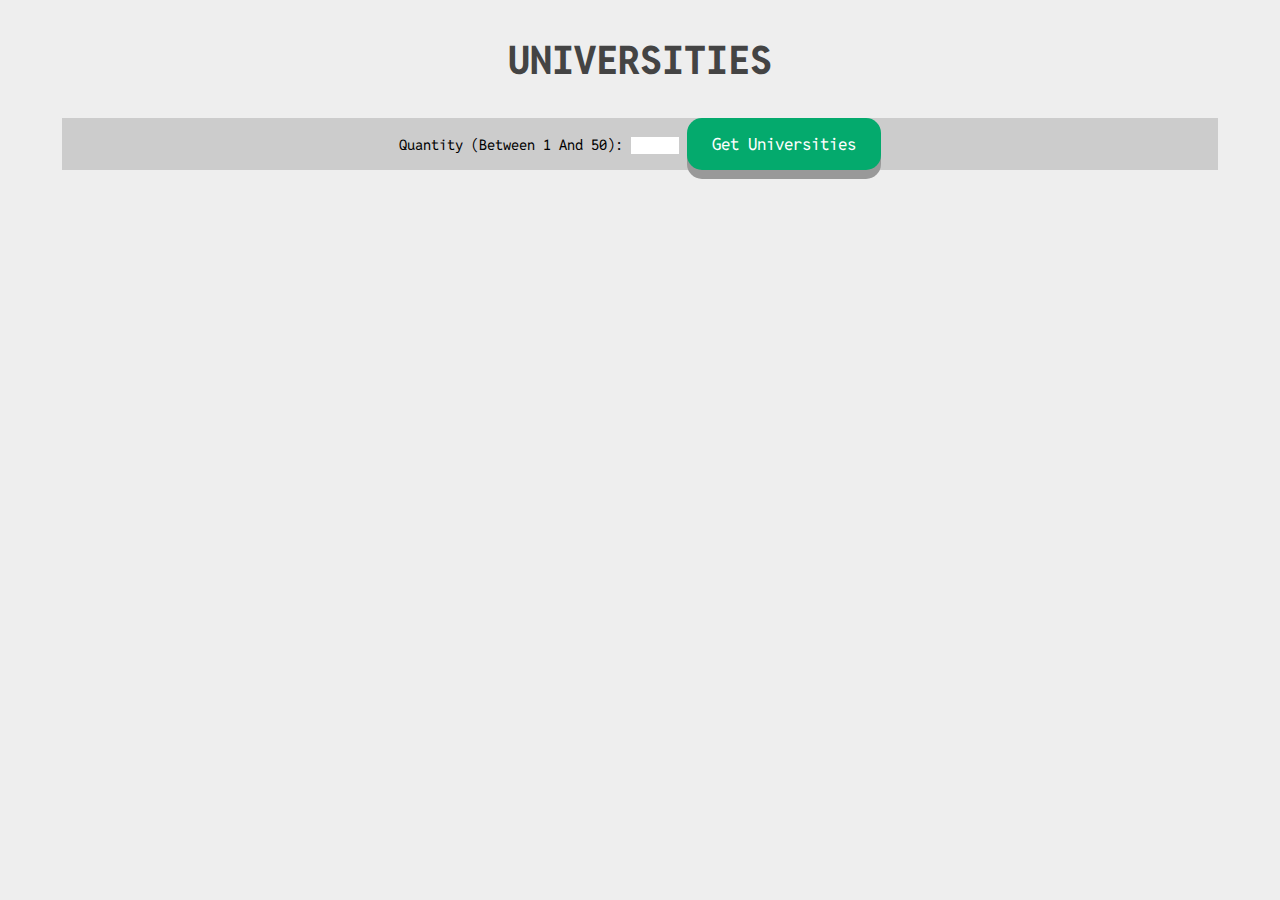
==== index.html @ 8cd2153a "index" ====
<!DOCTYPE html>
<html lang="en">

<head>
    <meta charset="UTF-8">
    <meta http-equiv="X-UA-Compatible" content="IE=edge">
    <meta name="viewport" content="width=device-width, initial-scale=1.0">
    <title>Document</title>
    <script src="script/api.js" defer></script>
    <link rel="stylesheet" href="styles/css.css">
    <link rel="stylesheet" href="https://cdnjs.cloudflare.com/ajax/libs/font-awesome/5.15.4/css/all.min.css">

</head>

<body>
    <div class="container">
            <h3 class="title">Universities</h3>
            <!-- List selector -->
            <div id="search-button">

            <label for="quantity">Quantity (between 1 and 50):</label>
            <input type="number" id="param" min="1" max="50">
            <button onclick='getUniversitiesInfo()' id="trigger">Get Universities</button>
            </div>

        <div class="products-container">

        </div>
    </div>

    <div class="products-preview">

    </div>

    </div>
</body>

</html>
---- styles/css.css ----
@import url('https://fonts.googleapis.com/css2?family=Reddit+Mono:wght@200..900&display=swap');

*{
    font-family: "Reddit Mono", monospace, Cambria, Cochin, Georgia, Times, 'Times New Roman', serif;
    margin:0; 
    padding:0;
    box-sizing: border-box;
    outline: none;
    border: none;
    text-decoration: none;
    transition: all 0.2s linear;
    text-transform: capitalize;
}

html{
    font-size: 70%;
    overflow-x: hidden ;
}

body{
    background-color: #eee;
}

.container {
    max-width: 1200px;
    margin: 0 auto;
    padding: 3rem 2rem;
}
.container .title{
    font-size: 3.5rem;
    color: #444;
    margin-bottom: 3rem;
    text-transform: uppercase;
    text-align: center;
}

.container .products-container{
    display: grid;
    grid-template-columns: repeat(auto-fit, minmax(30rem,1fr));
    gap: 2rem;
}

.container .products-container .product{
    text-align: center;
    padding: 3rem 2rem;
    background: #fff;
    box-shadow: 0 0.5rem 1rem rgba(0, 0, 0, 1);
    outline: 0.1rem solid #ccc;
    outline-offset: -1.5rem;
    cursor: pointer;
}
.container .products-container .product:hover{
    outline: 0.2rem solid #222;
    outline-offset: 0;
}
.container .products-container .product img{
    height: 150px;
}
.container .products-container .product:hover img{
    transform: scale(0.9);
}

.container .products-container .product h3{
    padding: 0.5rem 0;
    font-size: 1.4rem;
    color:#444;
}

/* PREVIEW CARDS*/

.products-preview{
    position: fixed;
    top: 0;
    left: 0;
    min-height: 100vh;
    width: 100%;
    background: rgba(0, 0, 0,0.8);
    display: none;
    align-items: center;
    justify-content: center;
}

.products-preview .preview{
    display: none;
    padding: 2rem;
    text-align: center;
    background: #fff;
    position: relative;
    margin: 2rem;
    width: 40rem;
}

.products-preview .active{
    display: inline-block;
}

.products-preview .preview img{
    height: 150px;
}

.products-preview .preview .fa-times{
    position: absolute;
    top: 1rem;
    right: 1.5rem;
    cursor: pointer;
    color:#444;
    font-size: 2rem;
}

.products-preview .preview .fa-times:hover{
    transform: rotate(90deg);
}

.products-preview .preview h3{
    color: #444;
    padding: 0.5rem 0;
    font-size: 2.5rem;
}

.products-preview .preview .stars{
    padding: 1rem 0;
    font-size: 1.7rem;

}
.products-preview .preview .stars i{
    color: goldenrod;

}

.products-preview .preview .stars span{
    color: #999;
}

.products-preview .preview p{
    line-height: 1.5;
    padding: 1rem 0;
    font-size: 1.6rem;
    color: #777;
}

.products-preview .preview .price{
    padding: 1rem 0;
    font-size: 2.5rem;
    color: lightcoral;

}

.products-preview .preview .buttons{
    display: flex;
    gap: 1.5rem;
    flex-wrap: wrap;
    margin-top: 1rem;
}

.products-preview .preview .buttons a{
    flex: 1 1 16rem;
    padding: 1rem;
    font-size: 1.8rem;
    color: #444;
    border: 0.1rem solid #444;
}
.products-preview .preview .buttons a.cart{
    background: #444;
    color: #fff;
}
.products-preview .preview .buttons a.cart:hover{
    background: #111;
}

.products-preview .preview .buttons a.buy:hover{
    background: #444;
    color: #fff;
}

button {
    padding: 15px 25px;
    font-size: 1.5rem;
    text-align: center;
    cursor: pointer;
    outline: none;
    color: #fff;
    background-color: #04AA6D;
    border: none;
    border-radius: 15px;
    box-shadow: 0 9px #999;
  }
  
  button:hover {background-color: #3e8e41}

  button:active {
    background-color: #3e8e41;
    box-shadow: 0 5px #666;
    transform: translateY(4px);
  }
  #search-button{
    border: #111;
    border-width: 10px;
    background-color:#ccc;
    text-align: center;
    font-size: 1.3rem;
  }
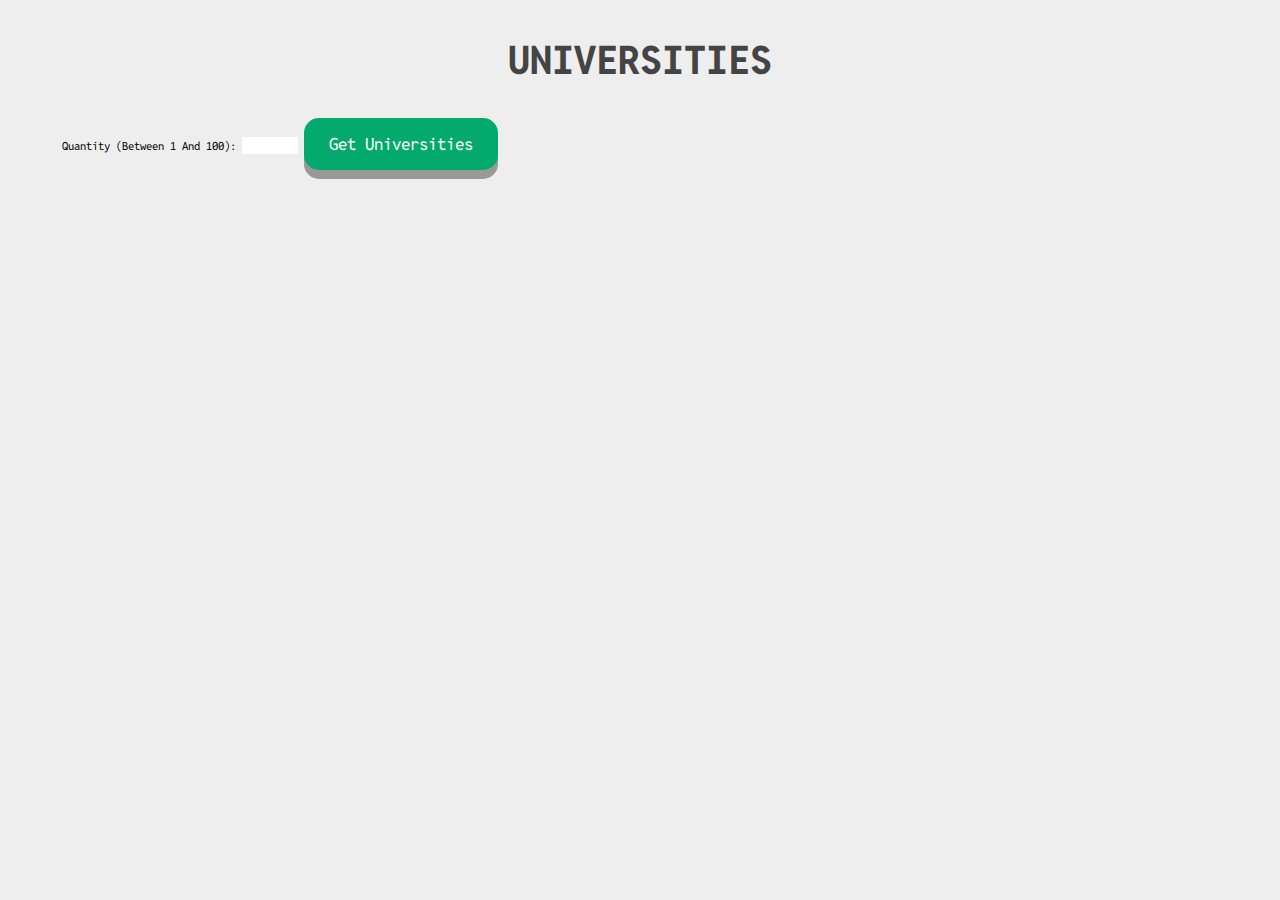
==== commit 639307e8: "index" ====
--- a/index.html
+++ b/index.html
@@ -14,14 +14,13 @@
 
 <body>
     <div class="container">
-            <h3 class="title">Universities</h3>
-            <!-- List selector -->
-            <div id="search-button">
 
-            <label for="quantity">Quantity (between 1 and 50):</label>
-            <input type="number" id="param" min="1" max="50">
-            <button onclick='getUniversitiesInfo()' id="trigger">Get Universities</button>
-            </div>
+        <h3 class="title">Universities</h3>
+        <!-- List selector -->
+        <label for="quantity">Quantity (between 1 and 100):</label>
+        <input type="number" id="param" min="1" max="100">
+        <button onclick='getUniversitiesInfo()'>Get Universities</button>
+
 
         <div class="products-container">
 
@@ -29,8 +28,66 @@
     </div>
 
     <div class="products-preview">
+        <!-- 
+        <div class="preview" data-target="p-1">
+            <i class="fas fa-times"></i>
+            <img src="images/Logo_del_ITESM.svg" alt="logo tec">
+            <h3>Tec de Monterrey</h3>
+            <div class="stars">
+                <i class="fas fa-star"></i>
+                <i class="fas fa-star"></i>
+                <i class="fas fa-star"></i>
+                <i class="fas fa-star"></i>
+                <i class="fas fa-star"></i>
+                <span>Rank : ${}</span>
+            </div>
+            <p>Lorem ipsum dolor sit amet consectetur adipisicing elit. Enim, velit!</p>
+            <div class="price">$120k</div>
+            <div class="buttons">
+                <a href="#" class="buy">buy now</a>
+                <a href="#" class="cart">add to cart</a>
+            </div>
+        </div>
+        <div class="preview" data-target="p-2">
+            <i class="fas fa-times"></i>
+            <img src="images/byui.png" alt="logo tec">
+            <h3>Brigham Young University - Idaho</h3>
+            <div class="stars">
+                <i class="fas fa-star"></i>
+                <i class="fas fa-star"></i>
+                <i class="fas fa-star"></i>
+                <i class="fas fa-star"></i>
+                <i class="fas fa-star-half-alt"></i>
+                <span>(250)</span>
+            </div>
+            <p>Lorem ipsum dolor sit amet consectetur adipisicing elit. Enim, velit!</p>
+            <div class="price">$3k</div>
+            <div class="buttons">
+                <a href="#" class="buy">buy now</a>
+                <a href="#" class="cart">add to cart</a>
+            </div>
+        </div>
+        <div class="preview" data-target="p-3">
+            <i class="fas fa-times"></i>
 
-    </div>
+            <img src="images/hbs.png" alt="logo tec">
+            <h3>HBS</h3>
+            <div class="stars">
+                <i class="fas fa-star"></i>
+                <i class="fas fa-star"></i>
+                <i class="fas fa-star"></i>
+                <i class="fas fa-star"></i>
+                <i class="fas fa-star-half-alt"></i>
+                <span>(250)</span>
+            </div>
+            <p>Lorem ipsum dolor sit amet consectetur adipisicing elit. Enim, velit!</p>
+            <div class="price">$500k</div>
+            <div class="buttons">
+                <a href="#" class="buy">buy now</a>
+                <a href="#" class="cart">add to cart</a>
+            </div>
+             -->
+        </div>
 
     </div>
 </body>
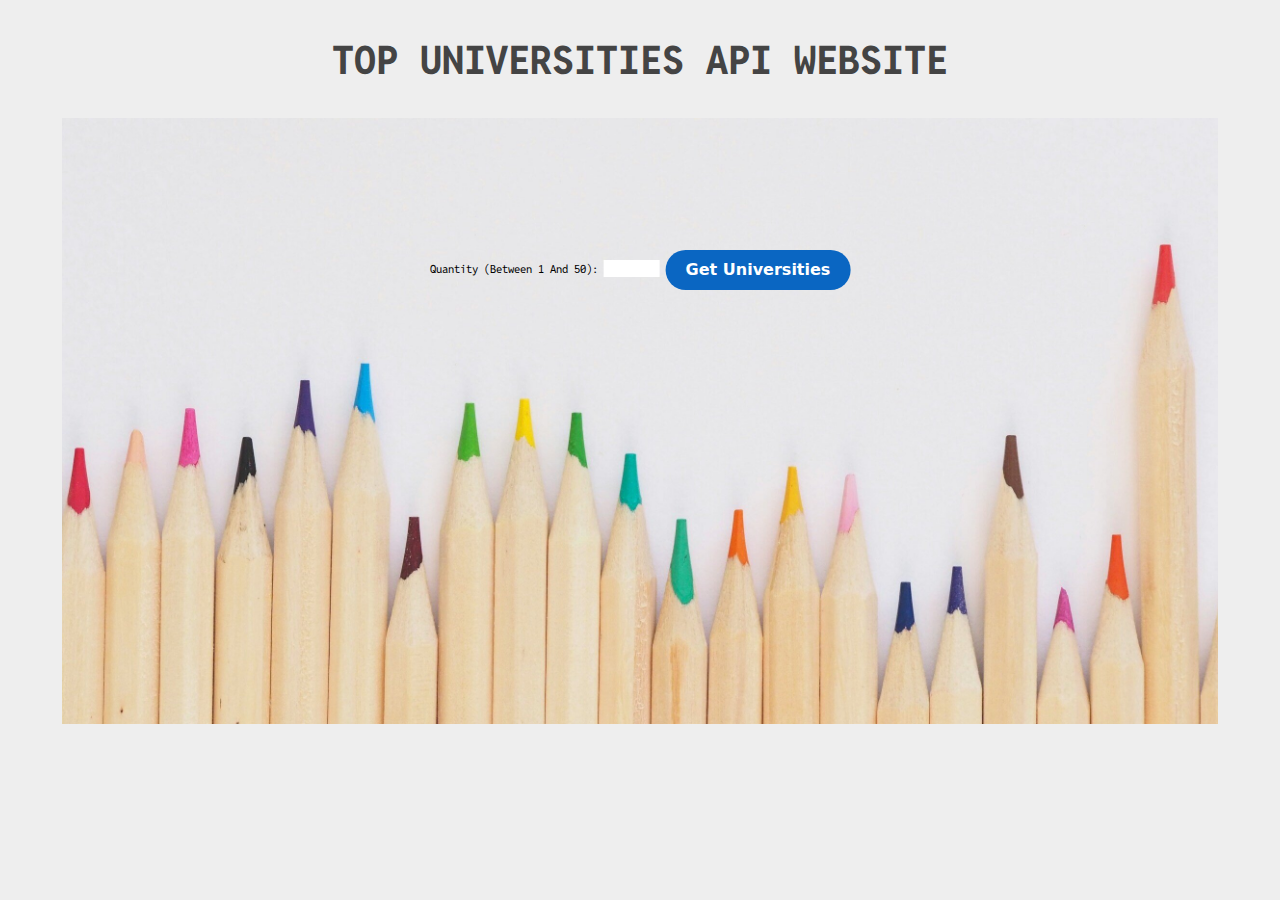
==== commit b0758884: "changes" ====
--- a/index.html
+++ b/index.html
@@ -15,79 +15,22 @@
 <body>
     <div class="container">
 
-        <h3 class="title">Universities</h3>
+        <h3 class="title">Top Universities API Website</h3>
         <!-- List selector -->
-        <label for="quantity">Quantity (between 1 and 100):</label>
-        <input type="number" id="param" min="1" max="100">
-        <button onclick='getUniversitiesInfo()'>Get Universities</button>
-
-
+        <img src="images/rsz_hero.jpg" id="hero" alt="Hero Img">
+        <div id="search-bar">
+            <label for="quantity">Quantity (between 1 and 50):</label>
+            <input type="number" id="param" min="1" max="100">
+            <button onclick='getUniversitiesInfo()'>Get Universities</button>
+        </div>
         <div class="products-container">
 
         </div>
     </div>
 
     <div class="products-preview">
-        <!-- 
-        <div class="preview" data-target="p-1">
-            <i class="fas fa-times"></i>
-            <img src="images/Logo_del_ITESM.svg" alt="logo tec">
-            <h3>Tec de Monterrey</h3>
-            <div class="stars">
-                <i class="fas fa-star"></i>
-                <i class="fas fa-star"></i>
-                <i class="fas fa-star"></i>
-                <i class="fas fa-star"></i>
-                <i class="fas fa-star"></i>
-                <span>Rank : ${}</span>
-            </div>
-            <p>Lorem ipsum dolor sit amet consectetur adipisicing elit. Enim, velit!</p>
-            <div class="price">$120k</div>
-            <div class="buttons">
-                <a href="#" class="buy">buy now</a>
-                <a href="#" class="cart">add to cart</a>
-            </div>
-        </div>
-        <div class="preview" data-target="p-2">
-            <i class="fas fa-times"></i>
-            <img src="images/byui.png" alt="logo tec">
-            <h3>Brigham Young University - Idaho</h3>
-            <div class="stars">
-                <i class="fas fa-star"></i>
-                <i class="fas fa-star"></i>
-                <i class="fas fa-star"></i>
-                <i class="fas fa-star"></i>
-                <i class="fas fa-star-half-alt"></i>
-                <span>(250)</span>
-            </div>
-            <p>Lorem ipsum dolor sit amet consectetur adipisicing elit. Enim, velit!</p>
-            <div class="price">$3k</div>
-            <div class="buttons">
-                <a href="#" class="buy">buy now</a>
-                <a href="#" class="cart">add to cart</a>
-            </div>
-        </div>
-        <div class="preview" data-target="p-3">
-            <i class="fas fa-times"></i>
 
-            <img src="images/hbs.png" alt="logo tec">
-            <h3>HBS</h3>
-            <div class="stars">
-                <i class="fas fa-star"></i>
-                <i class="fas fa-star"></i>
-                <i class="fas fa-star"></i>
-                <i class="fas fa-star"></i>
-                <i class="fas fa-star-half-alt"></i>
-                <span>(250)</span>
-            </div>
-            <p>Lorem ipsum dolor sit amet consectetur adipisicing elit. Enim, velit!</p>
-            <div class="price">$500k</div>
-            <div class="buttons">
-                <a href="#" class="buy">buy now</a>
-                <a href="#" class="cart">add to cart</a>
-            </div>
-             -->
-        </div>
+    </div>
 
     </div>
 </body>
--- a/styles/css.css
+++ b/styles/css.css
@@ -41,6 +41,7 @@
 }
 
 .container .products-container .product{
+    margin-top: 15px;
     text-align: center;
     padding: 3rem 2rem;
     background: #fff;
@@ -70,7 +71,7 @@
 
 .products-preview{
     position: fixed;
-    top: 0;
+    top: 100px;
     left: 0;
     min-height: 100vh;
     width: 100%;
@@ -172,30 +173,75 @@
     color: #fff;
 }
 
+
+/* CSS */
 button {
-    padding: 15px 25px;
-    font-size: 1.5rem;
-    text-align: center;
-    cursor: pointer;
-    outline: none;
-    color: #fff;
-    background-color: #04AA6D;
-    border: none;
-    border-radius: 15px;
-    box-shadow: 0 9px #999;
-  }
+  align-items: center;
+  background-color: #0A66C2;
+  border: 0;
+  border-radius: 100px;
+  box-sizing: border-box;
+  color: #ffffff;
+  cursor: pointer;
+  display: inline-flex;
+  font-family: -apple-system, system-ui, system-ui, "Segoe UI", Roboto, "Helvetica Neue", "Fira Sans", Ubuntu, Oxygen, "Oxygen Sans", Cantarell, "Droid Sans", "Apple Color Emoji", "Segoe UI Emoji", "Segoe UI Symbol", "Lucida Grande", Helvetica, Arial, sans-serif;
+  font-size: 16px;
+  font-weight: 600;
+  justify-content: center;
+  line-height: 20px;
+  max-width: 480px;
+  min-height: 40px;
+  min-width: 0px;
+  overflow: hidden;
+  padding: 0px;
+  padding-left: 20px;
+  padding-right: 20px;
+  text-align: center;
+  touch-action: manipulation;
+  transition: background-color 0.167s cubic-bezier(0.4, 0, 0.2, 1) 0s, box-shadow 0.167s cubic-bezier(0.4, 0, 0.2, 1) 0s, color 0.167s cubic-bezier(0.4, 0, 0.2, 1) 0s;
+  user-select: none;
+  -webkit-user-select: none;
+  vertical-align: middle;
+}
+
+button:hover,
+button:focus { 
+  background-color: #16437E;
+  color: #ffffff;
+}
+
+button:active {
+  background: #09223b;
+  color: rgb(255, 255, 255, .7);
+}
+
+button:disabled { 
+  cursor: not-allowed;
+  background: rgba(0, 0, 0, .08);
+  color: rgba(0, 0, 0, .3);
+}
+
+
+#hero{
+    background-image: linear-gradient(rgba(0, 0, 0, 0.5), rgba(0, 0, 0, 0.5)), url("images/hero.jpg");
+      /* Set a specific height */
+  height: 50%;
+
+  /* Position and center the image to scale nicely on all screens */
+  background-position: center;
+  background-repeat: no-repeat;
+  background-size: cover;
+  position: relative;
+    max-width: 100%;
+}
+
+
+#search-bar{
+    text-align: center;
+    position: absolute;
+    top: 30%;
+    left: 50%;
+    transform: translate(-50%, -50%);
+    color: black;
   
-  button:hover {background-color: #3e8e41}
-
-  button:active {
-    background-color: #3e8e41;
-    box-shadow: 0 5px #666;
-    transform: translateY(4px);
-  }
-  #search-button{
-    border: #111;
-    border-width: 10px;
-    background-color:#ccc;
-    text-align: center;
-    font-size: 1.3rem;
-  }
+}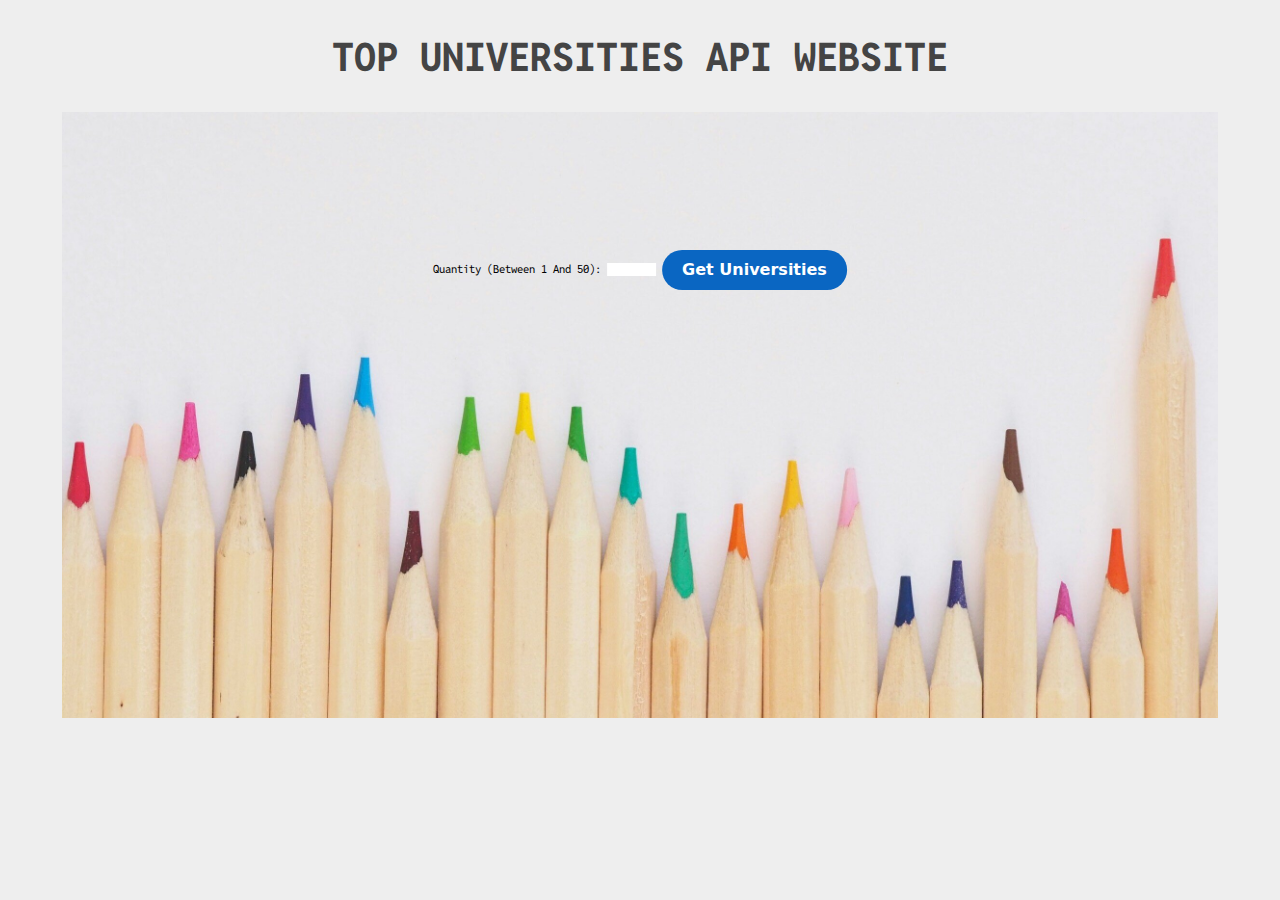
==== commit a8063edd: "corrections" ====
--- a/index.html
+++ b/index.html
@@ -4,10 +4,13 @@
 <head>
     <meta charset="UTF-8">
     <meta http-equiv="X-UA-Compatible" content="IE=edge">
+    <meta property="og:title" content="Top Universities Search Website">
+    <meta name="author" content="Alan Jared Sanchez Zamora">
     <meta name="viewport" content="width=device-width, initial-scale=1.0">
-    <title>Document</title>
+    <title>Top Universities⭐</title>
     <script src="script/api.js" defer></script>
-    <link rel="stylesheet" href="styles/css.css">
+    <link rel="stylesheet" href="styles/normalize.css">
+    <link rel="stylesheet" href="styles/base.css">
     <link rel="stylesheet" href="https://cdnjs.cloudflare.com/ajax/libs/font-awesome/5.15.4/css/all.min.css">
 
 </head>
--- a/styles/base.css
+++ b/styles/base.css
@@ -0,0 +1,248 @@
+@import url('https://fonts.googleapis.com/css2?family=Reddit+Mono:wght@200..900&display=swap');
+
+*{
+    font-family: "Reddit Mono", monospace, Cambria, Cochin, Georgia, Times, 'Times New Roman', serif;
+    margin:0; 
+    padding:0;
+    box-sizing: border-box;
+    outline: none;
+    border: none;
+    text-decoration: none;
+    transition: all 0.2s linear;
+    text-transform: capitalize;
+}
+
+html{
+    font-size: 70%;
+    overflow-x: hidden ;
+}
+
+body{
+    background-color: #eee;
+}
+
+.container {
+    max-width: 1200px;
+    margin: 0 auto;
+    padding: 3rem 2rem;
+}
+.container .title{
+    font-size: 3.5rem;
+    color: #444;
+    margin-bottom: 3rem;
+    text-transform: uppercase;
+    text-align: center;
+}
+
+.container .products-container{
+    display: grid;
+    grid-template-columns: repeat(auto-fit, minmax(30rem,1fr));
+    gap: 2rem;
+}
+
+.container .products-container .product{
+    margin-top: 50px;
+    text-align: center;
+    padding: 3rem 2rem;
+    background: #fff;
+    box-shadow: 0 0.5rem 1rem rgba(0, 0, 0, 1);
+    outline: 0.1rem solid #ccc;
+    outline-offset: -1.5rem;
+    cursor: pointer;
+}
+.container .products-container .product:hover{
+    outline: 0.2rem solid #222;
+    outline-offset: 0;
+}
+.container .products-container .product img{
+    height: 150px;
+    max-width: 180px;
+}
+.container .products-container .product:hover img{
+    transform: scale(0.9);
+}
+
+.container .products-container .product h3{
+    padding: 0.5rem 0;
+    font-size: 1.4rem;
+    color:#444;
+}
+
+/* PREVIEW CARDS*/
+
+.products-preview{
+    position: fixed;
+    top: 100px;
+    left: 0;
+    min-height: 100vh;
+    width: 100%;
+    background: rgba(0, 0, 0,0.8);
+    display: none;
+    align-items: center;
+    justify-content: center;
+}
+
+.products-preview .preview{
+    display: none;
+    padding: 2rem;
+    text-align: center;
+    background: #fff;
+    position: relative;
+    margin: 2rem;
+    width: 40rem;
+}
+
+.products-preview .active{
+    display: inline-block;
+}
+
+.products-preview .preview img{
+    height: 150px;
+}
+
+.products-preview .preview .fa-times{
+    position: absolute;
+    top: 1rem;
+    right: 1.5rem;
+    cursor: pointer;
+    color:#444;
+    font-size: 2rem;
+}
+
+.products-preview .preview .fa-times:hover{
+    transform: rotate(90deg);
+}
+
+.products-preview .preview h3{
+    color: #444;
+    padding: 0.5rem 0;
+    font-size: 2.5rem;
+}
+
+.products-preview .preview .stars{
+    padding: 1rem 0;
+    font-size: 1.7rem;
+
+}
+.products-preview .preview .stars i{
+    color: goldenrod;
+
+}
+
+.products-preview .preview .stars span{
+    color: #999;
+}
+
+.products-preview .preview p{
+    line-height: 1.5;
+    padding: 1rem 0;
+    font-size: 1.6rem;
+    color: #777;
+}
+
+.products-preview .preview .price{
+    padding: 1rem 0;
+    font-size: 2.5rem;
+    color: lightcoral;
+
+}
+
+.products-preview .preview .buttons{
+    display: flex;
+    gap: 1.5rem;
+    flex-wrap: wrap;
+    margin-top: 1rem;
+}
+
+.products-preview .preview .buttons a{
+    flex: 1 1 16rem;
+    padding: 1rem;
+    font-size: 1.8rem;
+    color: #444;
+    border: 0.1rem solid #444;
+}
+.products-preview .preview .buttons a.cart{
+    background: #444;
+    color: #fff;
+}
+.products-preview .preview .buttons a.cart:hover{
+    background: #111;
+}
+
+.products-preview .preview .buttons a.buy:hover{
+    background: #444;
+    color: #fff;
+}
+
+
+/* CSS */
+button {
+  align-items: center;
+  background-color: #0A66C2;
+  border: 0;
+  border-radius: 100px;
+  box-sizing: border-box;
+  color: #ffffff;
+  cursor: pointer;
+  display: inline-flex;
+  font-family: -apple-system, system-ui, system-ui, "Segoe UI", Roboto, "Helvetica Neue", "Fira Sans", Ubuntu, Oxygen, "Oxygen Sans", Cantarell, "Droid Sans", "Apple Color Emoji", "Segoe UI Emoji", "Segoe UI Symbol", "Lucida Grande", Helvetica, Arial, sans-serif;
+  font-size: 16px;
+  font-weight: 600;
+  justify-content: center;
+  line-height: 20px;
+  max-width: 480px;
+  min-height: 40px;
+  min-width: 0px;
+  overflow: hidden;
+  padding: 0px;
+  padding-left: 20px;
+  padding-right: 20px;
+  text-align: center;
+  touch-action: manipulation;
+  transition: background-color 0.167s cubic-bezier(0.4, 0, 0.2, 1) 0s, box-shadow 0.167s cubic-bezier(0.4, 0, 0.2, 1) 0s, color 0.167s cubic-bezier(0.4, 0, 0.2, 1) 0s;
+  user-select: none;
+  -webkit-user-select: none;
+  vertical-align: middle;
+}
+
+button:hover,
+button:focus { 
+  background-color: #16437E;
+  color: #ffffff;
+}
+
+button:active {
+  background: #09223b;
+  color: rgb(255, 255, 255, .7);
+}
+
+button:disabled { 
+  cursor: not-allowed;
+  background: rgba(0, 0, 0, .08);
+  color: rgba(0, 0, 0, .3);
+}
+
+
+#hero{
+    background-image: linear-gradient(rgba(0, 0, 0, 0.5), rgba(0, 0, 0, 0.5)), url("images/hero.jpg");
+      /* Set a specific height */
+  height: 50%;
+
+  /* Position and center the image to scale nicely on all screens */
+  background-position: center;
+  background-repeat: no-repeat;
+  background-size: cover;
+  position: relative;
+    max-width: 100%;
+}
+
+
+#search-bar{
+    text-align: center;
+    position: absolute;
+    top: 30%;
+    left: 50%;
+    transform: translate(-50%, -50%);
+    color: black;
+  
+}